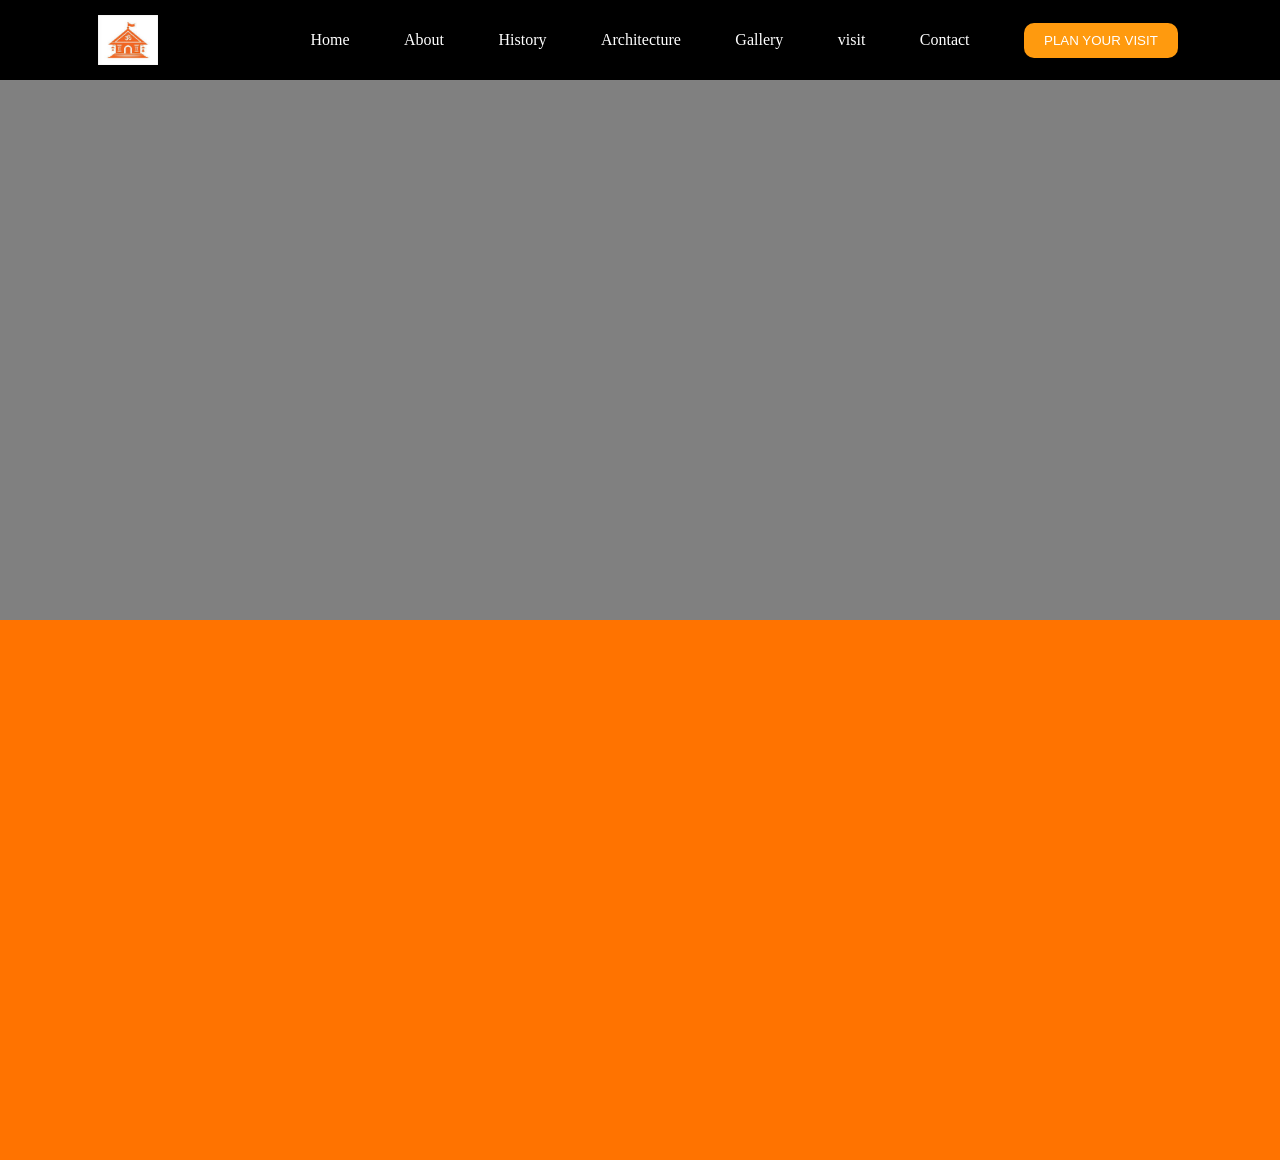
==== Day10/index.html @ f6e71faa "Commit" ====
<!DOCTYPE html>
<html lang="en">
<head>
    <meta charset="UTF-8">
    <meta name="viewport" content="width=device-width, initial-scale=1.0">
    <link rel="stylesheet" href="Style.css">
    <title>Temple</title>
</head>
<body>
    <!--main start-->
    <main>
        <!--nav start-->
        <nav>
            <div class="nav-logo">
                <img src="./download.jpg" alt="logo"Style="height : 50px;width:60px">
            </div>
            <div class="nav-list">
                <a href="">Home</a>
                <a href="">About</a>
                <a href="">History</a>
                <a href="">Architecture</a>
                <a href="">Gallery</a>
                <a href="">visit</a>
                <a href="">Contact</a>
            </div>
            <div class="nav-btn">
                <button>PLAN YOUR VISIT</button>
            </div>

        </nav>
        <!--nav end-->

        <!--section1 start-->
        <section class="slider">
            
        </section>
        <!--section1 end-->

        <!--section2 start-->
        <section class="about">

        </section>
        <!--section2 end-->

    </main>
    <!--main end-->
</body>
</html>
---- Day10/Style.css ----
*{
    margin: 0;
    padding: 0;
    box-sizing: border-box;
}
main{
    height: auto;
    width: 100%;
    background-color: grey;
}
nav{
    height: 80px;
    width: 100%;
    background-color: black;
    display: flex;
}
.nav-logo{
    height: 100%;
    width: 20%;
    /* background-color: rgb(132, 230, 35); */
    display: flex;
    justify-content: center;
    align-items: center;
}
.nav-list{
    height: 100%;
    width: 60%;
    /* background-color: rgb(26, 224, 158); */
    display: flex;
    justify-content: space-evenly;
    align-items: center;
    
}

.nav-list a{
    color: white;
    text-decoration: none;
}
.nav-btn{
    height: 100%;
    width: 205;
    /* background-color: rgb(236, 144, 6); */
    display: flex;
    align-items: center;
    justify-content: space-evenly;
}

/* DECENTDENT SELECTOR */
.nav-btn button{
    background-color: rgb(255, 154, 14);
    padding: 10px 20px;
    border: none;
    border-radius: 10px;
    color: white;
}

.slider{
     height: 60vh;
     width: 100%;
     /* background-color: rgb(255, 0, 225); */
     background-image:url(C:\Users\VAMSI\Desktop\HtmlSessionFils\Day10\DSC01918-1024x819.jpg)
}

.about{
     height: 60vh;
     width: 100%;
     background-color: rgb(255, 115, 0);
}
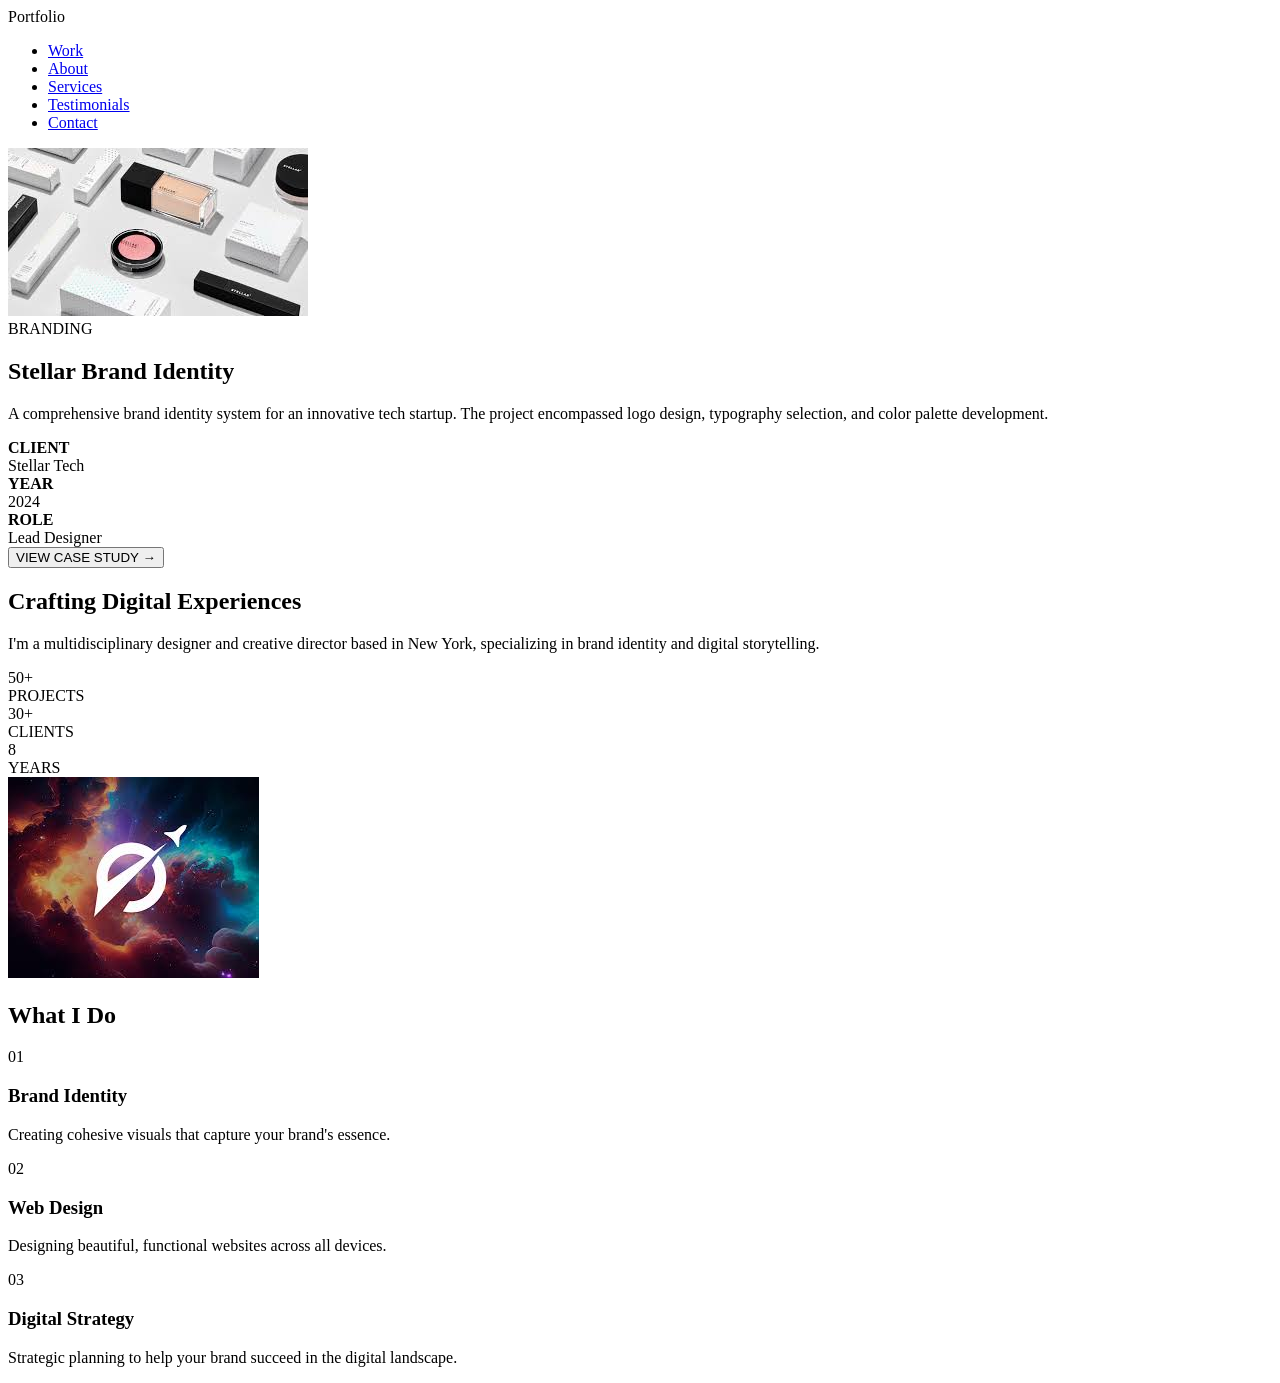
==== commit 59dede0f: "update code" ====
--- a/Day10/index.html
+++ b/Day10/index.html
@@ -3,46 +3,76 @@
 <head>
     <meta charset="UTF-8">
     <meta name="viewport" content="width=device-width, initial-scale=1.0">
-    <link rel="stylesheet" href="Style.css">
-    <title>Temple</title>
+    <title>Stellar Portfolio</title>
+    <link rel="stylesheet" href="style.css">
 </head>
 <body>
-    <!--main start-->
-    <main>
-        <!--nav start-->
+
+    <header>
         <nav>
-            <div class="nav-logo">
-                <img src="./download.jpg" alt="logo"Style="height : 50px;width:60px">
+            <div class="logo">Portfolio</div>
+            <ul>
+                <li><a href="#">Work</a></li>
+                <li><a href="#">About</a></li>
+                <li><a href="#">Services</a></li>
+                <li><a href="#">Testimonials</a></li>
+                <li><a href="#">Contact</a></li>
+            </ul>
+        </nav>
+    </header>
+
+    <section class="hero">
+        <div class="hero-image">
+            <img src="./images (1).jpg" alt="Stellar Brand Identity">
+        </div>
+        <div class="hero-content">
+            <span class="badge">BRANDING</span>
+            <h1>Stellar Brand Identity</h1>
+            <p>A comprehensive brand identity system for an innovative tech startup. The project encompassed logo design, typography selection, and color palette development.</p>
+            <div class="meta-info">
+                <div><strong>CLIENT</strong><br>Stellar Tech</div>
+                <div><strong>YEAR</strong><br>2024</div>
+                <div><strong>ROLE</strong><br>Lead Designer</div>
             </div>
-            <div class="nav-list">
-                <a href="">Home</a>
-                <a href="">About</a>
-                <a href="">History</a>
-                <a href="">Architecture</a>
-                <a href="">Gallery</a>
-                <a href="">visit</a>
-                <a href="">Contact</a>
+            <button class="btn">VIEW CASE STUDY →</button>
+        </div>
+    </section>
+
+    <section class="about">
+        <div class="about-text">
+            <h2>Crafting Digital Experiences</h2>
+            <p>I'm a multidisciplinary designer and creative director based in New York, specializing in brand identity and digital storytelling.</p>
+            <div class="stats">
+                <div class="stat-item"><span>50+</span><br>PROJECTS</div>
+                <div class="stat-item"><span>30+</span><br>CLIENTS</div>
+                <div class="stat-item"><span>8</span><br>YEARS</div>
             </div>
-            <div class="nav-btn">
-                <button>PLAN YOUR VISIT</button>
+        </div>
+        <div class="about-image">
+            <img src="./images.jpg" alt="Designer Portrait">
+        </div>
+    </section>
+
+    <section class="services">
+        <h2>What I Do</h2>
+        <div class="service-grid">
+            <div class="service-card">
+                <div class="number">01</div>
+                <h3>Brand Identity</h3>
+                <p>Creating cohesive visuals that capture your brand's essence.</p>
             </div>
+            <div class="service-card">
+                <div class="number">02</div>
+                <h3>Web Design</h3>
+                <p>Designing beautiful, functional websites across all devices.</p>
+            </div>
+            <div class="service-card">
+                <div class="number">03</div>
+                <h3>Digital Strategy</h3>
+                <p>Strategic planning to help your brand succeed in the digital landscape.</p>
+            </div>
+        </div>
+    </section>
 
-        </nav>
-        <!--nav end-->
-
-        <!--section1 start-->
-        <section class="slider">
-            
-        </section>
-        <!--section1 end-->
-
-        <!--section2 start-->
-        <section class="about">
-
-        </section>
-        <!--section2 end-->
-
-    </main>
-    <!--main end-->
 </body>
 </html>
